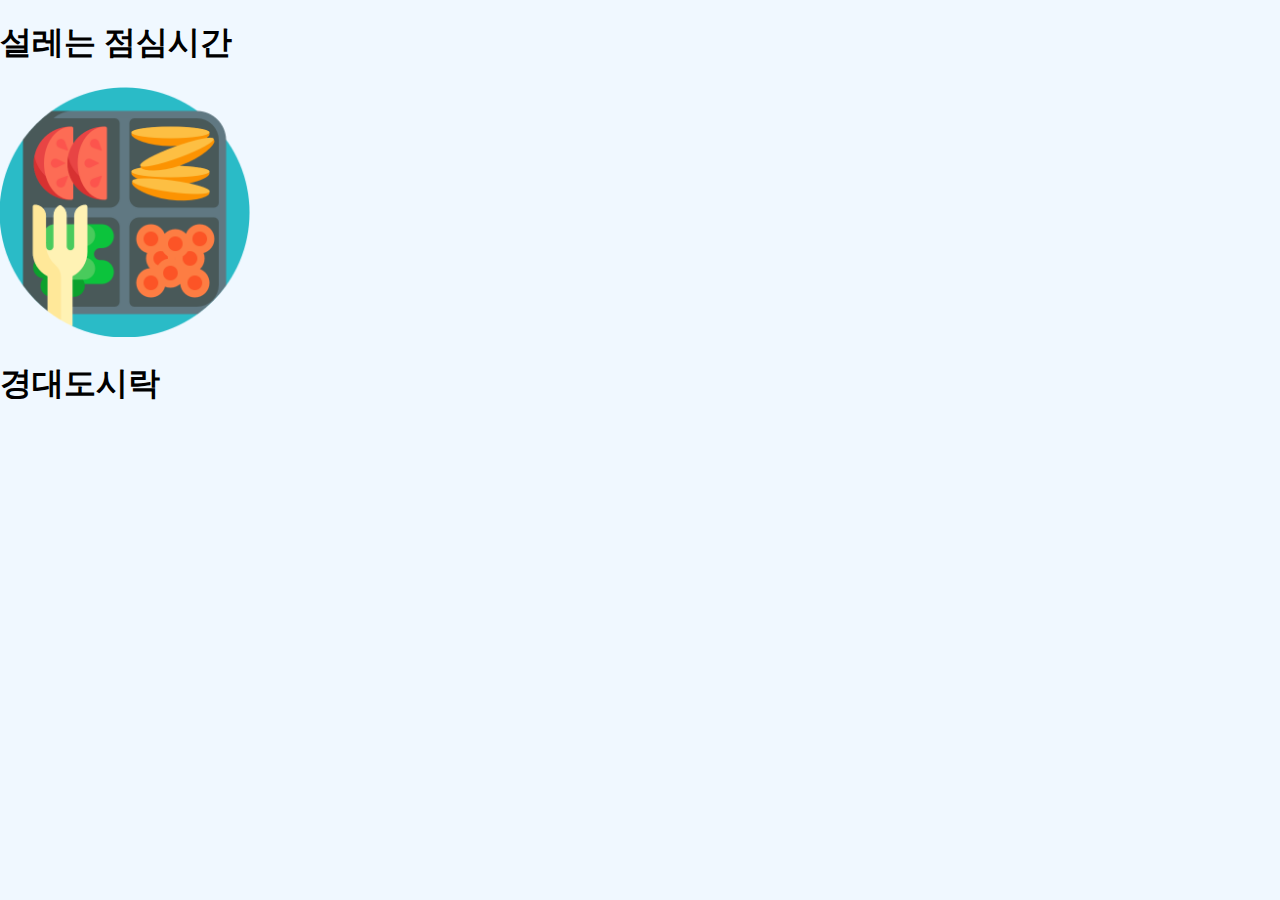
==== index.html @ 0588801e "210817" ====
<!DOCTYPE html>
<html lang="en">

<head>
  <link rel="stylesheet" href="index.css">
  <meta charset="UTF-8" />
  <meta name="viewport" content="width=device-width, initial-scale=1.0" />
  <meta http-equiv="X-UA-Compatible" content="ie=edge" />
  <title>경대도시락</title>
</head>

<body>
  <div className="fullsize loading">
    <div className="firstLoadingTitle">
      <h1>설레는 점심시간</h1>
    </div>
    <div className="lunchboxIconContainer">
      <img src="/images/1205755.png" alt="런치박스아이콘" height="250" />
    </div>
    <h1>경대도시락</h1>
  </div>
</body>

</html>
---- index.css ----
body {
    margin: 0;
    background-color: #f0f8ff;
  }
  
  .fullsize {
    min-height: 100vh;
    display: grid;
  }
  
  .loading {
    text-align: center;
    color: rgba(1, 66, 78, 0.753);
  }
  
  .firstLoadingTitle {
    margin-top: 20px;
  }
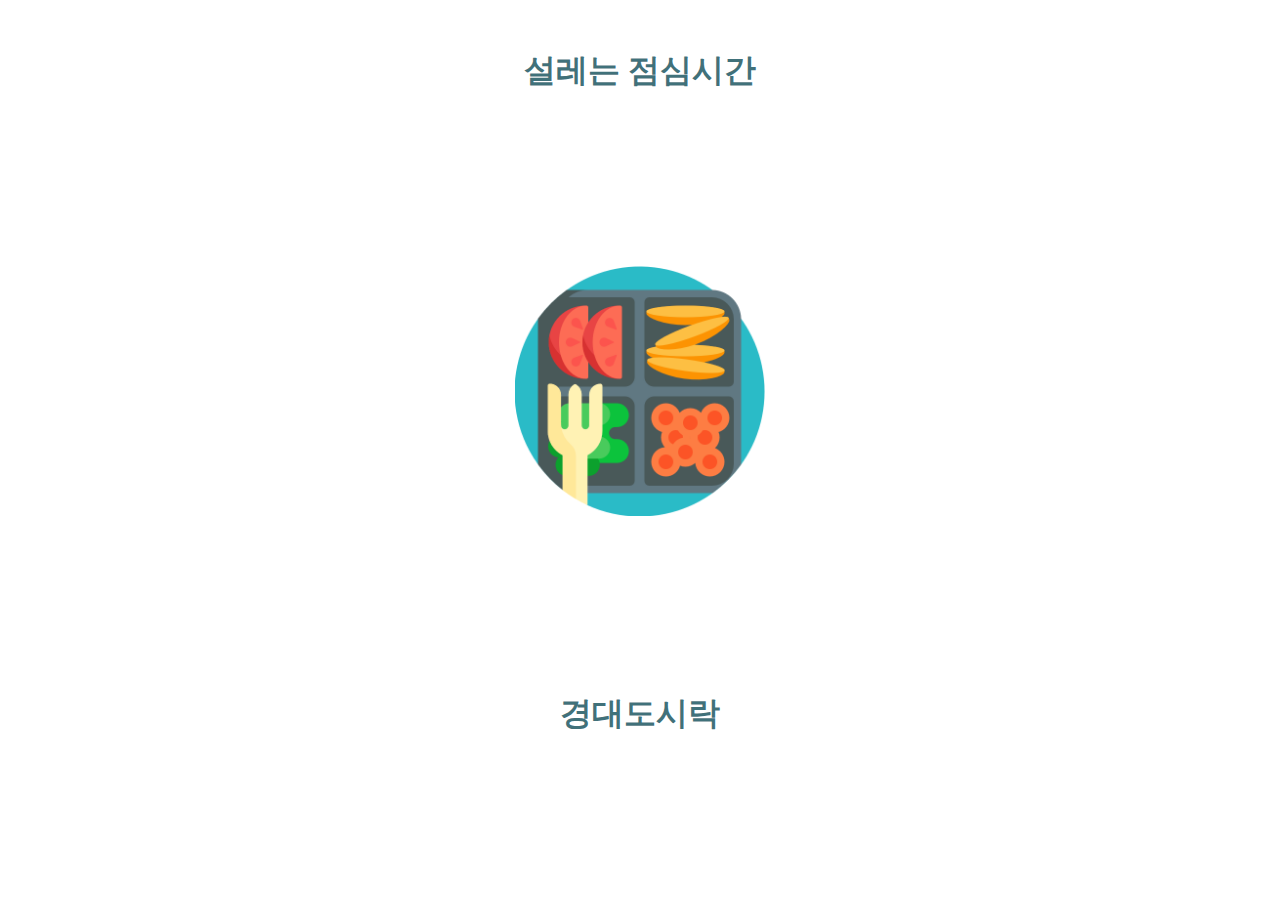
==== commit a51e2d75: "210817" ====
--- a/index.html
+++ b/index.html
@@ -2,23 +2,25 @@
 <html lang="en">
 
 <head>
-  <link rel="stylesheet" href="index.css">
-  <meta charset="UTF-8" />
-  <meta name="viewport" content="width=device-width, initial-scale=1.0" />
-  <meta http-equiv="X-UA-Compatible" content="ie=edge" />
-  <title>경대도시락</title>
+    <link rel="stylesheet" href="styles/index.css">
+    <link rel="stylesheet" href="styles/allPages.css">
+    <meta charset="UTF-8" />
+    <meta name="viewport" content="width=device-width, initial-scale=1.0" />
+    <meta http-equiv="X-UA-Compatible" content="ie=edge" />
+    <title>경대도시락</title>
+    <script src="js/index.js"></script>
 </head>
 
 <body>
-  <div className="fullsize loading">
-    <div className="firstLoadingTitle">
-      <h1>설레는 점심시간</h1>
+    <div class="fullsize loading">
+        <div class="firstLoadingTitle">
+            <h1>설레는 점심시간</h1>
+        </div>
+        <div class="lunchboxIconContainer">
+            <img src="images/1205755.png" alt="런치박스아이콘" height="250" />
+        </div>
+        <h1>경대도시락</h1>
     </div>
-    <div className="lunchboxIconContainer">
-      <img src="/images/1205755.png" alt="런치박스아이콘" height="250" />
-    </div>
-    <h1>경대도시락</h1>
-  </div>
 </body>
 
 </html>--- a/styles/index.css
+++ b/styles/index.css
@@ -0,0 +1,8 @@
+.loading {
+  text-align: center;
+  color: rgba(1, 66, 78, 0.753);
+}
+
+.firstLoadingTitle {
+  margin-top: 20px;
+}
--- a/styles/allPages.css
+++ b/styles/allPages.css
@@ -0,0 +1,4 @@
+.fullsize {
+  min-height: 100vh;
+  display: grid;
+}
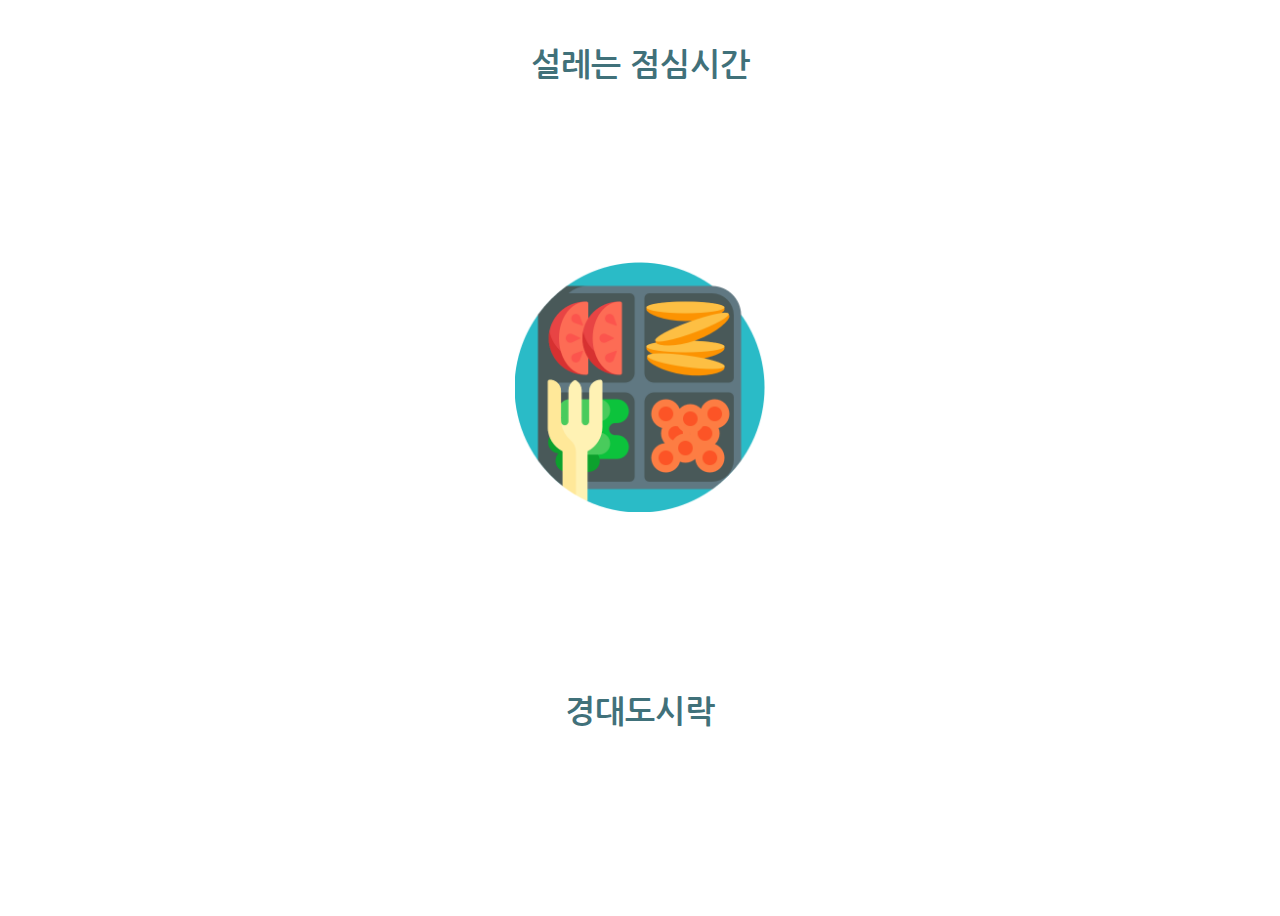
==== commit fcf20c66: "웹폰트 추가" ====
--- a/index.html
+++ b/index.html
@@ -1,26 +1,41 @@
+<!-- 이 페이지는 맨 첫 화면의 웰컴페이지 담당
+실제 로딩은 아님. 3초동안 홍보하기 위한 용도일 뿐. -->
+
 <!DOCTYPE html>
 <html lang="en">
 
 <head>
-    <link rel="stylesheet" href="styles/index.css">
-    <link rel="stylesheet" href="styles/allPages.css">
-    <meta charset="UTF-8" />
-    <meta name="viewport" content="width=device-width, initial-scale=1.0" />
-    <meta http-equiv="X-UA-Compatible" content="ie=edge" />
-    <title>경대도시락</title>
-    <script src="js/index.js"></script>
+  <meta charset="UTF-8" />
+  <meta name="viewport" content="width=device-width, initial-scale=1.0" />
+  <meta http-equiv="X-UA-Compatible" content="ie=edge" />
+
+  <!-- css -->
+  <link rel="stylesheet" href="styles/firstPage.css" />
+  <link rel="stylesheet" href="styles/allPages.css" />
+
+  <title>경대도시락</title>
+  <link rel="shortcut icon" type="image/jpg" href="/images/favicon.ico" />
+
+  <!-- js -->
+  <script src="js/firstPage.js"></script>
+
+  <!-- 나눔고딕 웹폰트 -->
+  <link rel="preconnect" href="https://fonts.googleapis.com">
+  <link rel="preconnect" href="https://fonts.gstatic.com" crossorigin>
+  <link href="https://fonts.googleapis.com/css2?family=Nanum+Gothic&display=swap" rel="stylesheet">
 </head>
 
 <body>
-    <div class="fullsize loading">
-        <div class="firstLoadingTitle">
-            <h1>설레는 점심시간</h1>
-        </div>
-        <div class="lunchboxIconContainer">
-            <img src="images/1205755.png" alt="런치박스아이콘" height="250" />
-        </div>
-        <h1>경대도시락</h1>
+  <!-- fullsize는 화면크기를 반응형으로 바로잡아주기위해 존재함 -->
+  <div class="fullsize loading">
+    <div class="firstLoadingTitle">
+      <h1>설레는 점심시간</h1>
     </div>
+    <div class="lunchboxIconContainer">
+      <img src="images/lunchbox-icon.png" alt="런치박스아이콘" height="250" />
+    </div>
+    <h1>경대도시락</h1>
+  </div>
 </body>
 
 </html>--- a/styles/firstPage.css
+++ b/styles/firstPage.css
@@ -0,0 +1,9 @@
+.loading {
+  font-family: 'Nanum Gothic', sans-serif;
+  text-align: center;
+  color: rgba(1, 66, 78, 0.753);
+}
+
+.firstLoadingTitle {
+  margin-top: 20px;
+}
--- a/styles/allPages.css
+++ b/styles/allPages.css
@@ -1,3 +1,4 @@
+/* fullsize는 화면크기를 반응형으로 바로잡아주기위해 존재함 */
 .fullsize {
   min-height: 100vh;
   display: grid;
